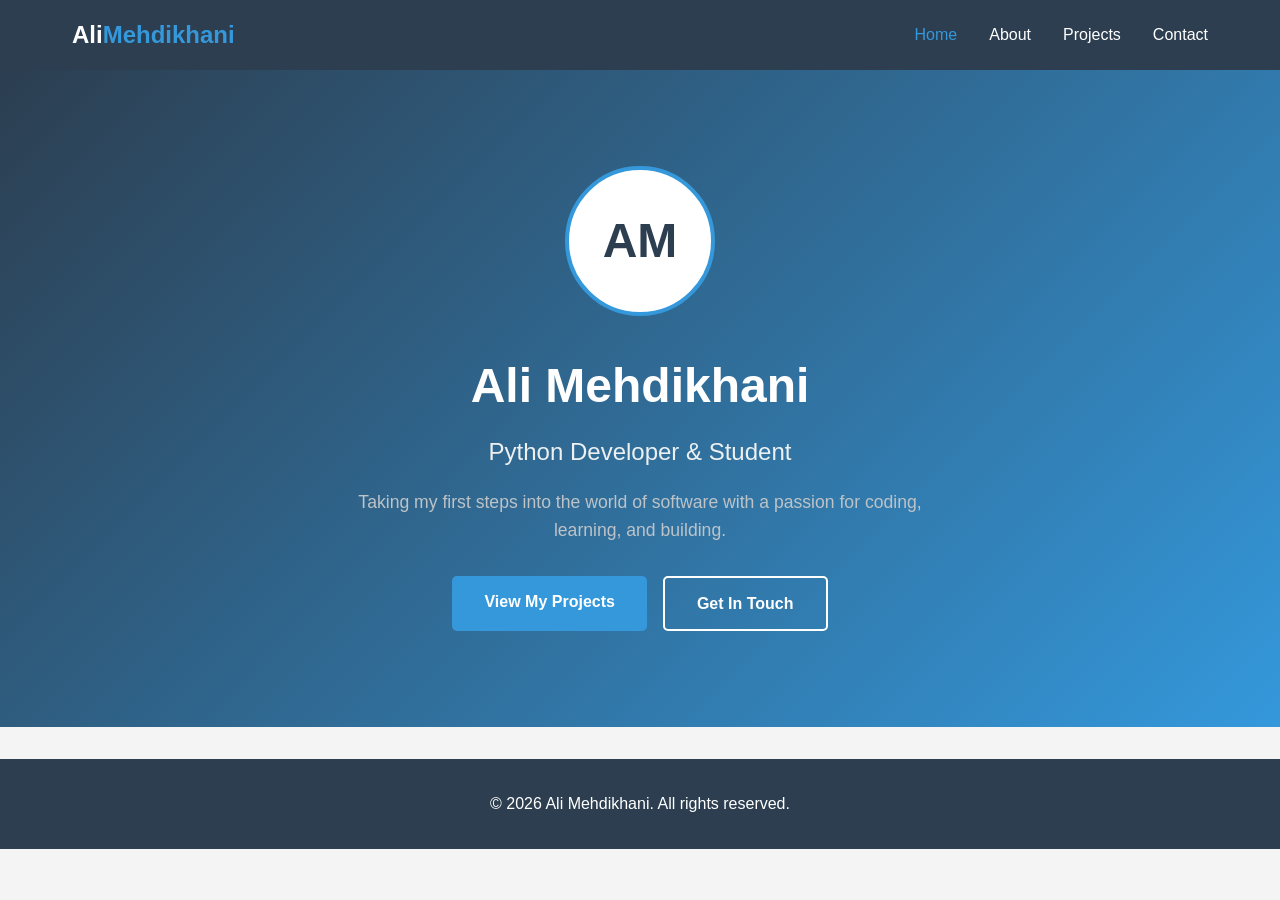
==== index.html @ 4b4e41cf "Initial commit: portfolio website with Home, About, Projects, Contact pages" ====
<!DOCTYPE html>
<html lang="en">
<head>
    <meta charset="UTF-8">
    <meta name="viewport" content="width=device-width, initial-scale=1.0">
    <title>Ali Mehdikhani | Portfolio</title>
    <link rel="stylesheet" href="css/style.css">
</head>
<body>
    <nav class="navbar">
        <div class="nav-container">
            <a href="index.html" class="logo">Ali<span>Mehdikhani</span></a>
            <ul class="nav-links">
                <li><a href="index.html" class="active">Home</a></li>
                <li><a href="about.html">About</a></li>
                <li><a href="projects.html">Projects</a></li>
                <li><a href="contact.html">Contact</a></li>
            </ul>
        </div>
    </nav>

    <section class="hero">
        <div class="hero-content">
            <div class="profile-image">
                <div class="placeholder-img">AM</div>
            </div>
            <h1>Ali Mehdikhani</h1>
            <p class="title">Python Developer & Student</p>
            <p class="subtitle">Taking my first steps into the world of software with a passion for coding, learning, and building.</p>
            <div class="hero-buttons">
                <a href="projects.html" class="btn btn-primary">View My Projects</a>
                <a href="contact.html" class="btn btn-secondary">Get In Touch</a>
            </div>
        </div>
    </section>

    <footer>
        <p>&copy; 2026 Ali Mehdikhani. All rights reserved.</p>
    </footer>
</body>
</html>
---- css/style.css ----
* {
    margin: 0;
    padding: 0;
    box-sizing: border-box;
}

body {
    font-family: 'Segoe UI', Tahoma, Geneva, Verdana, sans-serif;
    line-height: 1.6;
    color: #333;
    background-color: #f4f4f4;
}

.navbar {
    background-color: #2c3e50;
    padding: 1rem 0;
    position: sticky;
    top: 0;
    z-index: 100;
}

.nav-container {
    max-width: 1200px;
    margin: 0 auto;
    display: flex;
    justify-content: space-between;
    align-items: center;
    padding: 0 2rem;
}

.logo {
    color: #fff;
    font-size: 1.5rem;
    font-weight: bold;
    text-decoration: none;
}

.logo span {
    color: #3498db;
}

.nav-links {
    display: flex;
    list-style: none;
    gap: 2rem;
}

.nav-links a {
    color: #fff;
    text-decoration: none;
    transition: color 0.3s;
}

.nav-links a:hover,
.nav-links a.active {
    color: #3498db;
}

.hero {
    background: linear-gradient(135deg, #2c3e50 0%, #3498db 100%);
    color: #fff;
    text-align: center;
    padding: 6rem 2rem;
}

.profile-image {
    margin-bottom: 2rem;
}

.placeholder-img {
    width: 150px;
    height: 150px;
    background-color: #fff;
    color: #2c3e50;
    border-radius: 50%;
    display: flex;
    align-items: center;
    justify-content: center;
    font-size: 3rem;
    font-weight: bold;
    margin: 0 auto;
    border: 4px solid #3498db;
}

.hero h1 {
    font-size: 3rem;
    margin-bottom: 0.5rem;
}

.hero .title {
    font-size: 1.5rem;
    color: #ecf0f1;
    margin-bottom: 1rem;
}

.hero .subtitle {
    font-size: 1.1rem;
    color: #bdc3c7;
    max-width: 600px;
    margin: 0 auto 2rem;
}

.hero-buttons {
    display: flex;
    gap: 1rem;
    justify-content: center;
    flex-wrap: wrap;
}

.btn {
    display: inline-block;
    padding: 0.8rem 2rem;
    border-radius: 5px;
    text-decoration: none;
    font-weight: bold;
    transition: all 0.3s;
    border: none;
    cursor: pointer;
    font-size: 1rem;
}

.btn-primary {
    background-color: #3498db;
    color: #fff;
}

.btn-primary:hover {
    background-color: #2980b9;
}

.btn-secondary {
    background-color: transparent;
    color: #fff;
    border: 2px solid #fff;
}

.btn-secondary:hover {
    background-color: #fff;
    color: #2c3e50;
}

.page-section {
    max-width: 1200px;
    margin: 0 auto;
    padding: 4rem 2rem;
}

.page-section h1 {
    font-size: 2.5rem;
    margin-bottom: 2rem;
    color: #2c3e50;
    text-align: center;
}

.page-section h2 {
    font-size: 2rem;
    margin-bottom: 2rem;
    color: #2c3e50;
    text-align: center;
}

.about-content {
    max-width: 800px;
    margin: 0 auto;
    font-size: 1.1rem;
}

.about-content p {
    margin-bottom: 1.5rem;
}

.skills-section {
    background-color: #fff;
}

.skills-grid {
    display: grid;
    grid-template-columns: repeat(auto-fit, minmax(200px, 1fr));
    gap: 2rem;
    max-width: 1000px;
    margin: 0 auto;
}

.skill-card {
    background-color: #f8f9fa;
    padding: 2rem;
    border-radius: 10px;
    text-align: center;
    border: 1px solid #e9ecef;
    transition: transform 0.3s;
}

.skill-card:hover {
    transform: translateY(-5px);
    box-shadow: 0 5px 15px rgba(0,0,0,0.1);
}

.skill-card h3 {
    color: #3498db;
    margin-bottom: 0.5rem;
}

.projects-grid {
    display: grid;
    grid-template-columns: repeat(auto-fit, minmax(300px, 1fr));
    gap: 2rem;
}

.project-card {
    background-color: #fff;
    padding: 2rem;
    border-radius: 10px;
    border: 1px solid #e9ecef;
    transition: transform 0.3s;
}

.project-card:hover {
    transform: translateY(-5px);
    box-shadow: 0 5px 15px rgba(0,0,0,0.1);
}

.project-card h3 {
    color: #2c3e50;
    margin-bottom: 1rem;
}

.project-card p {
    margin-bottom: 1.5rem;
    color: #666;
}

.contact-content {
    max-width: 800px;
    margin: 0 auto;
}

.contact-content > p {
    text-align: center;
    margin-bottom: 2rem;
    font-size: 1.1rem;
}

.contact-info {
    display: flex;
    justify-content: center;
    gap: 3rem;
    margin-bottom: 3rem;
    flex-wrap: wrap;
}

.contact-item {
    text-align: center;
}

.contact-item h3 {
    color: #2c3e50;
    margin-bottom: 0.5rem;
}

.contact-item a {
    color: #3498db;
    text-decoration: none;
}

.contact-item a:hover {
    text-decoration: underline;
}

.contact-form {
    max-width: 600px;
    margin: 0 auto;
    background-color: #fff;
    padding: 2rem;
    border-radius: 10px;
    border: 1px solid #e9ecef;
}

.form-group {
    margin-bottom: 1.5rem;
}

.form-group label {
    display: block;
    margin-bottom: 0.5rem;
    font-weight: bold;
    color: #2c3e50;
}

.form-group input,
.form-group textarea {
    width: 100%;
    padding: 0.8rem;
    border: 1px solid #ddd;
    border-radius: 5px;
    font-size: 1rem;
    font-family: inherit;
}

.form-group input:focus,
.form-group textarea:focus {
    outline: none;
    border-color: #3498db;
}

footer {
    background-color: #2c3e50;
    color: #fff;
    text-align: center;
    padding: 2rem;
    margin-top: 2rem;
}

@media (max-width: 768px) {
    .nav-container {
        flex-direction: column;
        gap: 1rem;
    }

    .nav-links {
        gap: 1rem;
    }

    .hero h1 {
        font-size: 2rem;
    }

    .hero .title {
        font-size: 1.2rem;
    }

    .page-section {
        padding: 2rem 1rem;
    }

    .contact-info {
        flex-direction: column;
        gap: 1.5rem;
    }
}
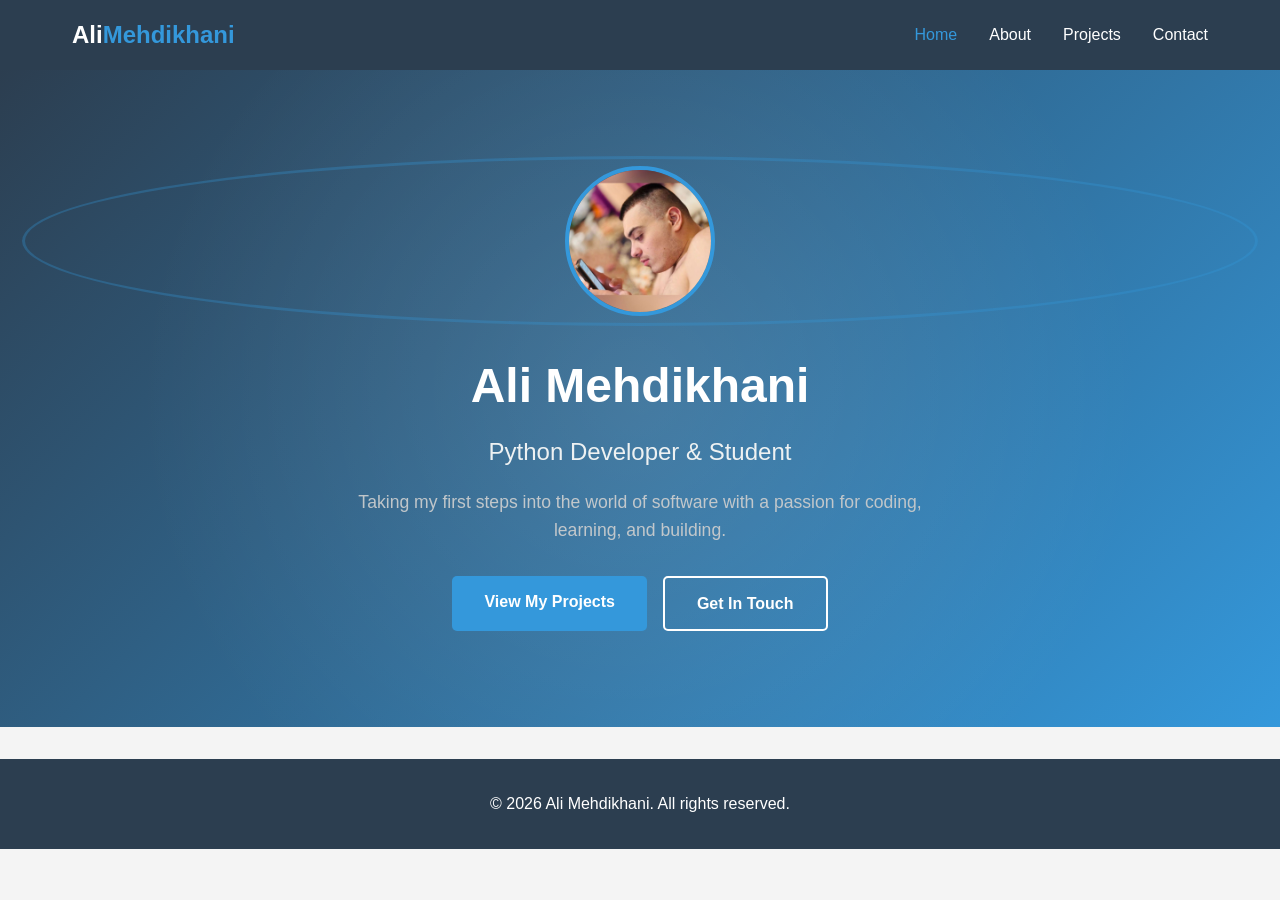
==== commit dbb149ea: "Add profile photo and Instagram link" ====
--- a/index.html
+++ b/index.html
@@ -22,7 +22,7 @@
     <section class="hero">
         <div class="hero-content">
             <div class="profile-image">
-                <div class="placeholder-img">AM</div>
+                <img src="images/profile.jpg" alt="Ali Mehdikhani" class="profile-img">
             </div>
             <h1>Ali Mehdikhani</h1>
             <p class="title">Python Developer & Student</p>
--- a/css/style.css
+++ b/css/style.css
@@ -80,6 +80,16 @@
     font-weight: bold;
     margin: 0 auto;
     border: 4px solid #3498db;
+}
+
+.profile-img {
+    width: 150px;
+    height: 150px;
+    border-radius: 50%;
+    object-fit: cover;
+    margin: 0 auto;
+    border: 4px solid #3498db;
+    display: block;
 }
 
 .hero h1 {
@@ -310,6 +320,155 @@
     margin-top: 2rem;
 }
 
+/* Back to top button */
+.back-to-top {
+    position: fixed;
+    bottom: 30px;
+    right: 30px;
+    width: 50px;
+    height: 50px;
+    background-color: #3498db;
+    color: #fff;
+    border: none;
+    border-radius: 50%;
+    font-size: 1.5rem;
+    cursor: pointer;
+    opacity: 0;
+    visibility: hidden;
+    transition: all 0.3s;
+    z-index: 1000;
+    box-shadow: 0 2px 10px rgba(0,0,0,0.2);
+}
+
+.back-to-top.visible {
+    opacity: 1;
+    visibility: visible;
+}
+
+.back-to-top:hover {
+    background-color: #2980b9;
+    transform: translateY(-3px);
+}
+
+/* Fade-in animation */
+.fade-in {
+    opacity: 0;
+    transform: translateY(20px);
+    transition: opacity 0.6s ease, transform 0.6s ease;
+}
+
+.fade-in.visible {
+    opacity: 1;
+    transform: translateY(0);
+}
+
+/* Modern enhancements */
+.hero {
+    position: relative;
+    overflow: hidden;
+}
+
+.hero::before {
+    content: '';
+    position: absolute;
+    top: 0;
+    left: 0;
+    right: 0;
+    bottom: 0;
+    background: radial-gradient(circle at 50% 50%, rgba(255,255,255,0.1) 0%, transparent 70%);
+    animation: pulse 4s ease-in-out infinite;
+}
+
+@keyframes pulse {
+    0%, 100% { transform: scale(1); opacity: 0.5; }
+    50% { transform: scale(1.1); opacity: 0.8; }
+}
+
+.profile-image {
+    position: relative;
+    z-index: 1;
+}
+
+.profile-image::before {
+    content: '';
+    position: absolute;
+    top: -10px;
+    left: -10px;
+    right: -10px;
+    bottom: -10px;
+    border: 3px solid rgba(52, 152, 219, 0.3);
+    border-radius: 50%;
+    animation: rotate 10s linear infinite;
+}
+
+@keyframes rotate {
+    from { transform: rotate(0deg); }
+    to { transform: rotate(360deg); }
+}
+
+/* Project card image placeholder */
+.project-image {
+    width: 100%;
+    height: 150px;
+    background: linear-gradient(135deg, #667eea 0%, #764ba2 100%);
+    border-radius: 8px;
+    margin-bottom: 1rem;
+    display: flex;
+    align-items: center;
+    justify-content: center;
+    color: #fff;
+    font-size: 2rem;
+    font-weight: bold;
+}
+
+/* Skill card icons */
+.skill-card::before {
+    content: '';
+    display: block;
+    width: 50px;
+    height: 50px;
+    margin: 0 auto 1rem;
+    background-size: contain;
+    background-repeat: no-repeat;
+    background-position: center;
+}
+
+.skill-card:nth-child(1)::before { content: '🐍'; font-size: 2.5rem; background: none; }
+.skill-card:nth-child(2)::before { content: '🧱'; font-size: 2.5rem; background: none; }
+.skill-card:nth-child(3)::before { content: '🔧'; font-size: 2.5rem; background: none; }
+.skill-card:nth-child(4)::before { content: '📄'; font-size: 2.5rem; background: none; }
+.skill-card:nth-child(5)::before { content: '🎨'; font-size: 2.5rem; background: none; }
+
+/* Contact form focus animation */
+.form-group input:focus,
+.form-group textarea:focus {
+    box-shadow: 0 0 0 3px rgba(52, 152, 219, 0.2);
+}
+
+/* Button animation */
+.btn {
+    position: relative;
+    overflow: hidden;
+}
+
+.btn::after {
+    content: '';
+    position: absolute;
+    top: 50%;
+    left: 50%;
+    width: 0;
+    height: 0;
+    background: rgba(255,255,255,0.3);
+    border-radius: 50%;
+    transform: translate(-50%, -50%);
+    transition: width 0.6s, height 0.6s;
+}
+
+.btn:active::after {
+    width: 300px;
+    height: 300px;
+}
+
 @media (max-width: 768px) {
     .nav-container {
         flex-direction: column;
